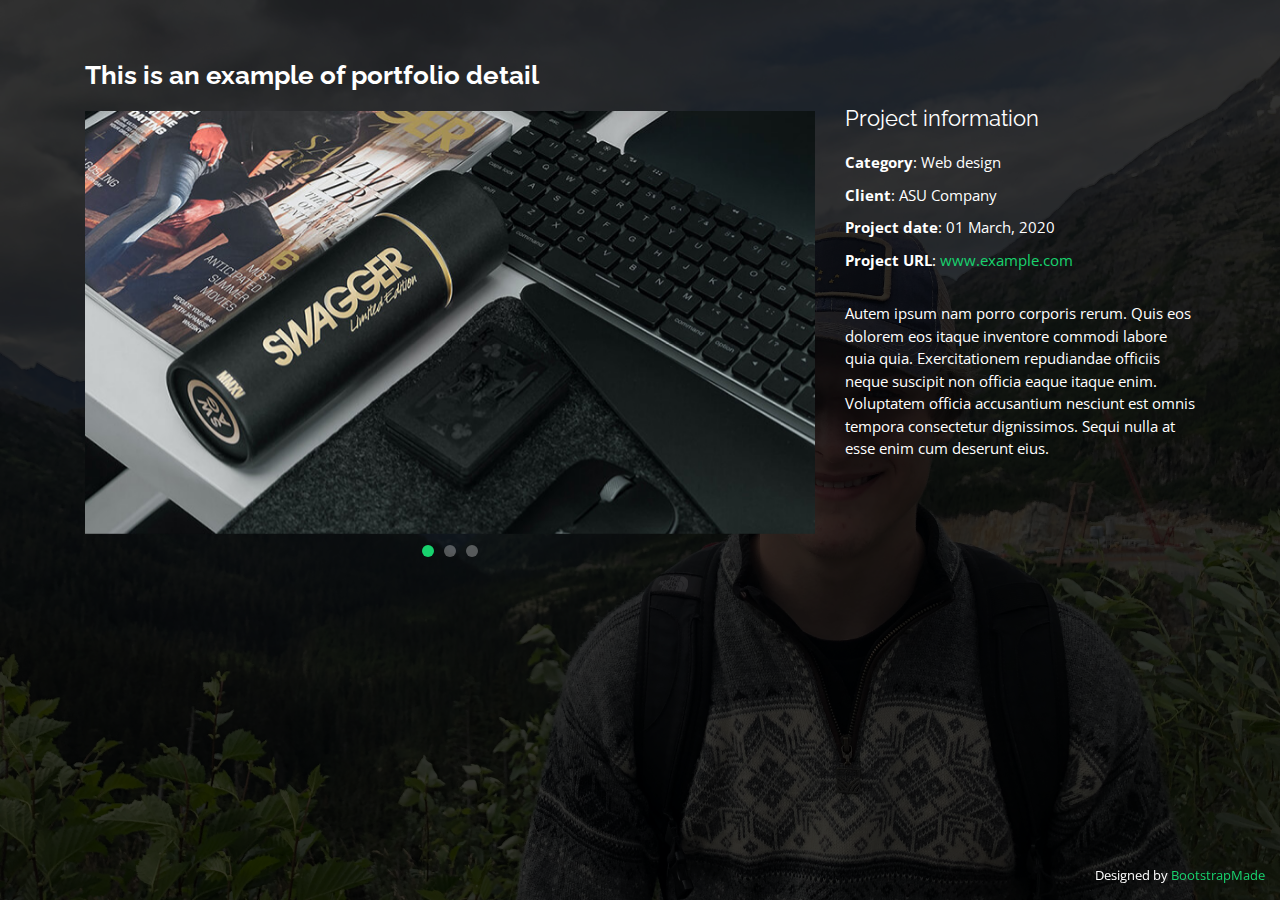
==== portfolio-details.html @ 7aecd4b9 "Initial Commit" ====
<!DOCTYPE html>
<html lang="en">

<head>
  <meta charset="utf-8">
  <meta content="width=device-width, initial-scale=1.0" name="viewport">

  <title>Portfolio Details - Personal Bootstrap Template</title>
  <meta content="" name="description">
  <meta content="" name="keywords">

  <!-- Favicons -->
  <link href="assets/img/favicon.png" rel="icon">
  <link href="assets/img/apple-touch-icon.png" rel="apple-touch-icon">

  <!-- Google Fonts -->
  <link href="https://fonts.googleapis.com/css?family=Open+Sans:300,300i,400,400i,600,600i,700,700i|Raleway:300,300i,400,400i,500,500i,600,600i,700,700i|Poppins:300,300i,400,400i,500,500i,600,600i,700,700i" rel="stylesheet">

  <!-- Vendor CSS Files -->
  <link href="assets/vendor/bootstrap/css/bootstrap.min.css" rel="stylesheet">
  <link href="assets/vendor/icofont/icofont.min.css" rel="stylesheet">
  <link href="assets/vendor/remixicon/remixicon.css" rel="stylesheet">
  <link href="assets/vendor/owl.carousel/assets/owl.carousel.min.css" rel="stylesheet">
  <link href="assets/vendor/boxicons/css/boxicons.min.css" rel="stylesheet">
  <link href="assets/vendor/venobox/venobox.css" rel="stylesheet">

  <!-- Template Main CSS File -->
  <link href="assets/css/style.css" rel="stylesheet">

  <!-- =======================================================
  * Template Name: Personal - v2.5.1
  * Template URL: https://bootstrapmade.com/personal-free-resume-bootstrap-template/
  * Author: BootstrapMade.com
  * License: https://bootstrapmade.com/license/
  ======================================================== -->
</head>

<body>

  <main id="main">

    <!-- ======= Portfolio Details ======= -->
    <div id="portfolio-details" class="portfolio-details">
      <div class="container">

        <div class="row">

          <div class="col-lg-8">
            <h2 class="portfolio-title">This is an example of portfolio detail</h2>
            <div class="owl-carousel portfolio-details-carousel">
              <img src="assets/img/portfolio/portfolio-details-1.jpg" class="img-fluid" alt="">
              <img src="assets/img/portfolio/portfolio-details-2.jpg" class="img-fluid" alt="">
              <img src="assets/img/portfolio/portfolio-details-3.jpg" class="img-fluid" alt="">
            </div>
          </div>

          <div class="col-lg-4 portfolio-info">
            <h3>Project information</h3>
            <ul>
              <li><strong>Category</strong>: Web design</li>
              <li><strong>Client</strong>: ASU Company</li>
              <li><strong>Project date</strong>: 01 March, 2020</li>
              <li><strong>Project URL</strong>: <a href="#">www.example.com</a></li>
            </ul>

            <p>
              Autem ipsum nam porro corporis rerum. Quis eos dolorem eos itaque inventore commodi labore quia quia. Exercitationem repudiandae officiis neque suscipit non officia eaque itaque enim. Voluptatem officia accusantium nesciunt est omnis tempora consectetur dignissimos. Sequi nulla at esse enim cum deserunt eius.
            </p>
          </div>

        </div>

      </div>
    </div><!-- End Portfolio Details -->

  </main><!-- End #main -->

  <div class="credits">
    <!-- All the links in the footer should remain intact. -->
    <!-- You can delete the links only if you purchased the pro version. -->
    <!-- Licensing information: https://bootstrapmade.com/license/ -->
    <!-- Purchase the pro version with working PHP/AJAX contact form: https://bootstrapmade.com/personal-free-resume-bootstrap-template/ -->
    Designed by <a href="https://bootstrapmade.com/">BootstrapMade</a>
  </div>

  <!-- Vendor JS Files -->
  <script src="assets/vendor/jquery/jquery.min.js"></script>
  <script src="assets/vendor/bootstrap/js/bootstrap.bundle.min.js"></script>
  <script src="assets/vendor/jquery.easing/jquery.easing.min.js"></script>
  <script src="assets/vendor/php-email-form/validate.js"></script>
  <script src="assets/vendor/waypoints/jquery.waypoints.min.js"></script>
  <script src="assets/vendor/counterup/counterup.min.js"></script>
  <script src="assets/vendor/owl.carousel/owl.carousel.min.js"></script>
  <script src="assets/vendor/isotope-layout/isotope.pkgd.min.js"></script>
  <script src="assets/vendor/venobox/venobox.min.js"></script>

  <!-- Template Main JS File -->
  <script src="assets/js/main.js"></script>

</body>

</html>
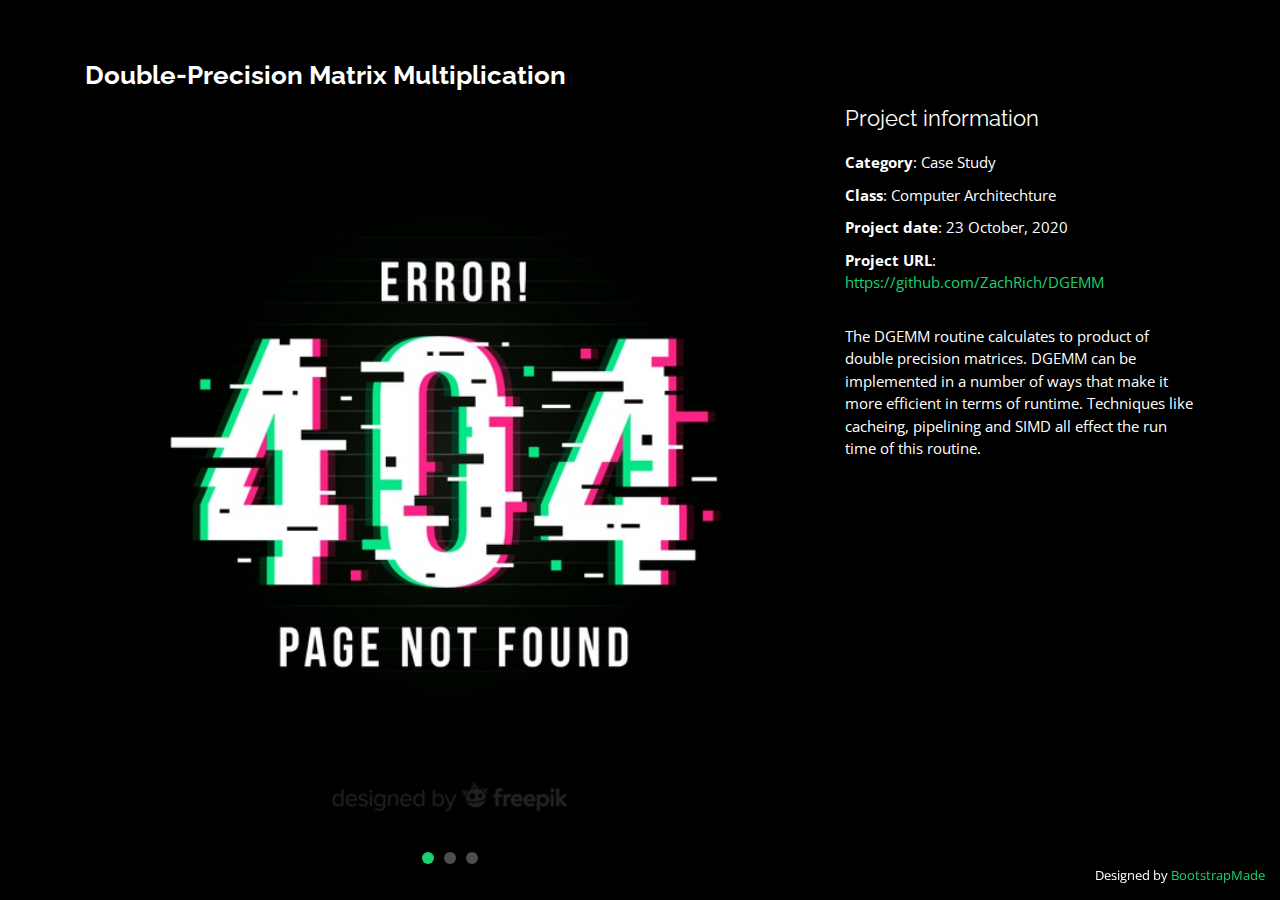
==== commit b681f709: "Idk why it wants me to do this but okay" ====
--- a/portfolio-details.html
+++ b/portfolio-details.html
@@ -46,25 +46,25 @@
         <div class="row">
 
           <div class="col-lg-8">
-            <h2 class="portfolio-title">This is an example of portfolio detail</h2>
+            <h2 class="portfolio-title">Double-Precision Matrix Multiplication</h2>
             <div class="owl-carousel portfolio-details-carousel">
-              <img src="assets/img/portfolio/portfolio-details-1.jpg" class="img-fluid" alt="">
-              <img src="assets/img/portfolio/portfolio-details-2.jpg" class="img-fluid" alt="">
-              <img src="assets/img/portfolio/portfolio-details-3.jpg" class="img-fluid" alt="">
+              <img src="assets/img/portfolio/NOPIC.jpg" class="img-fluid" alt="">
+              <img src="assets/img/portfolio/NOPIC.jpg" class="img-fluid" alt="">
+              <img src="assets/img/portfolio/NOPIC.jpg" class="img-fluid" alt="">
             </div>
           </div>
 
           <div class="col-lg-4 portfolio-info">
             <h3>Project information</h3>
             <ul>
-              <li><strong>Category</strong>: Web design</li>
-              <li><strong>Client</strong>: ASU Company</li>
-              <li><strong>Project date</strong>: 01 March, 2020</li>
-              <li><strong>Project URL</strong>: <a href="#">www.example.com</a></li>
+              <li><strong>Category</strong>: Case Study</li>
+              <li><strong>Class</strong>: Computer Architechture</li>
+              <li><strong>Project date</strong>: 23 October, 2020</li>
+              <li><strong>Project URL</strong>: <a href="#">https://github.com/ZachRich/DGEMM</a></li>
             </ul>
 
             <p>
-              Autem ipsum nam porro corporis rerum. Quis eos dolorem eos itaque inventore commodi labore quia quia. Exercitationem repudiandae officiis neque suscipit non officia eaque itaque enim. Voluptatem officia accusantium nesciunt est omnis tempora consectetur dignissimos. Sequi nulla at esse enim cum deserunt eius.
+              The DGEMM routine calculates to product of double precision matrices. DGEMM can be implemented in a number of ways that make it more efficient in terms of runtime. Techniques like cacheing, pipelining and SIMD all effect the run time of this routine.
             </p>
           </div>
 
--- a/assets/css/style.css
+++ b/assets/css/style.css
@@ -159,7 +159,7 @@
 .nav-menu a {
   display: block;
   position: relative;
-  color: rgba(24, 210, 110, 1);
+  color: rgba(0, 0, 0, 1);
   font-size: 16px;
   font-family: "Poppins", sans-serif;
   font-weight: 400;
@@ -278,7 +278,7 @@
   left: 0;
   top: 0;
   right: 0;
-  background: rgba(0, 0, 0, 0.9);
+  background: rgba(0, 0, 0, 0.205);
 }
 
 #header.header-top .social-links, #header.header-top h2 {
@@ -1078,7 +1078,7 @@
 --------------------------------------------------------------*/
 .portfolio-details {
   padding-top: 40px;
-  background: rgba(0, 0, 0, 0.8);
+  background: rgb(0, 0, 0);
   position: fixed;
   left: 0;
   right: 0;
